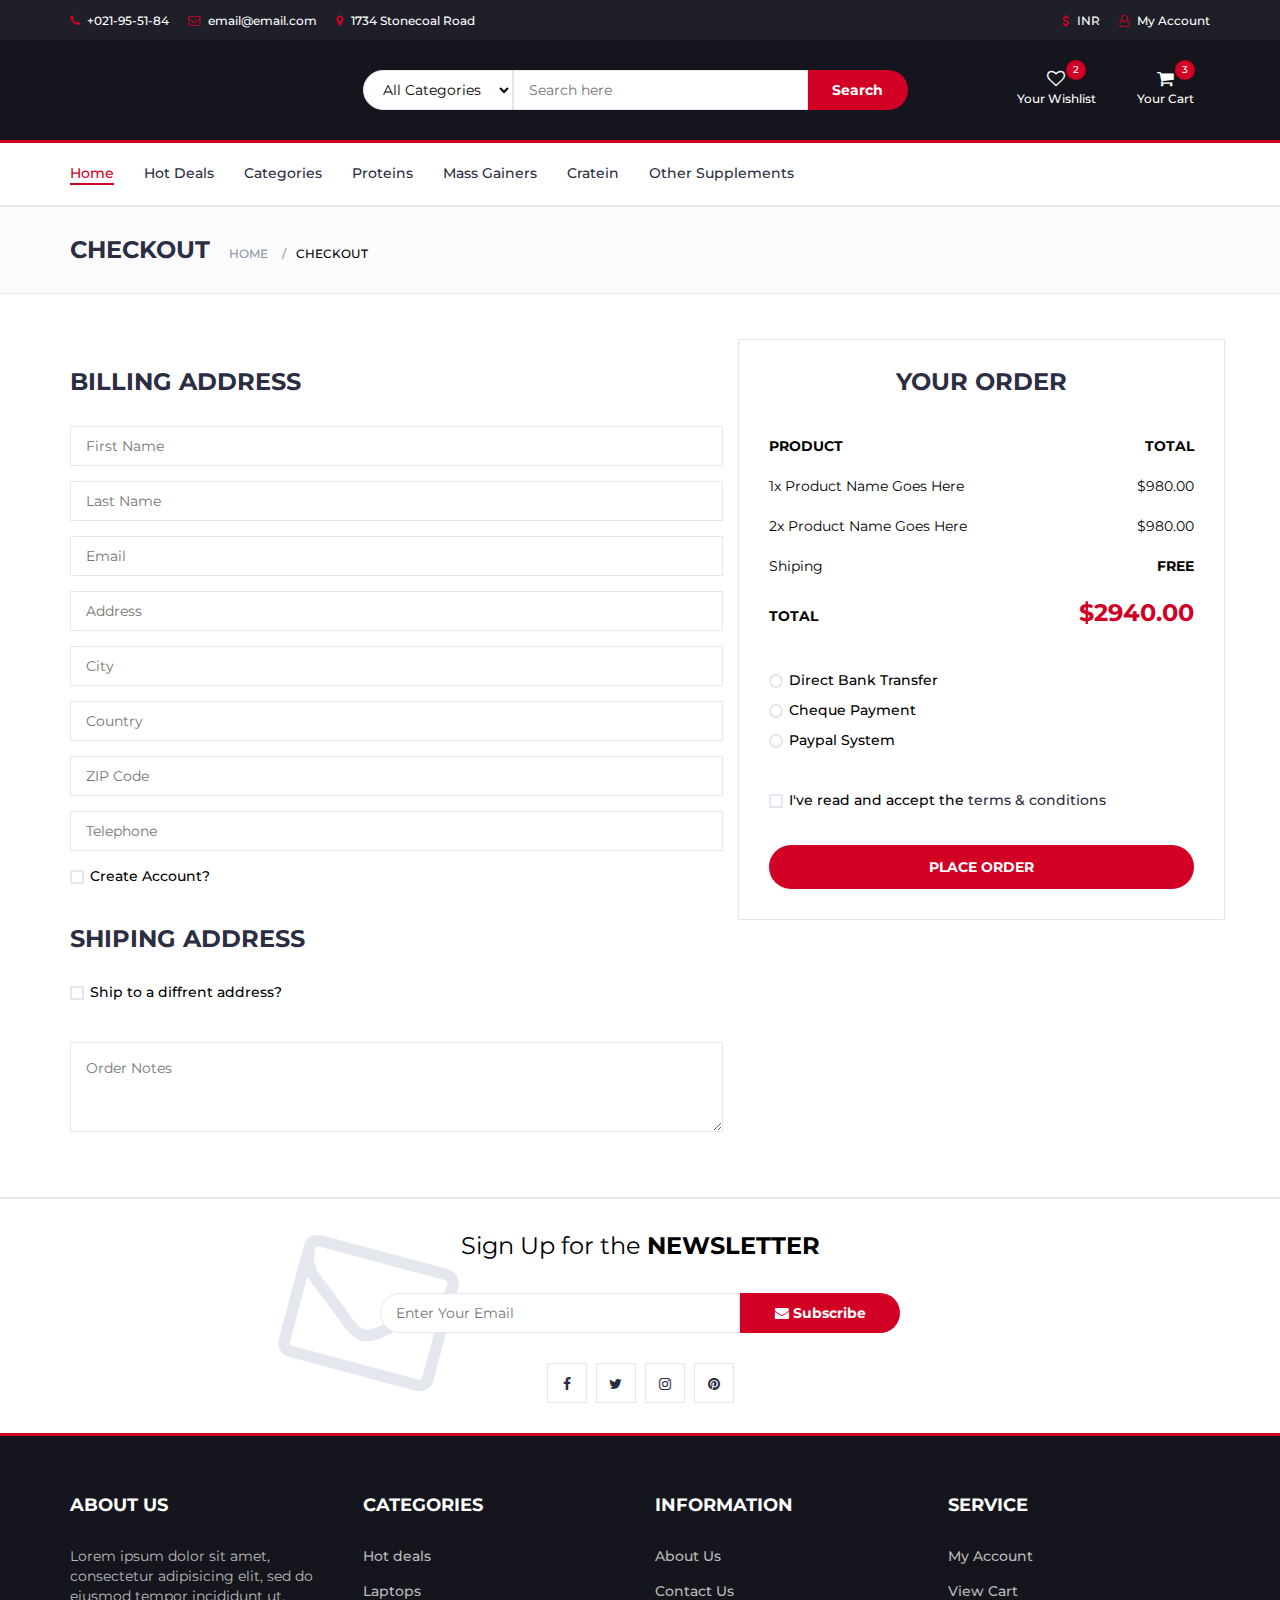
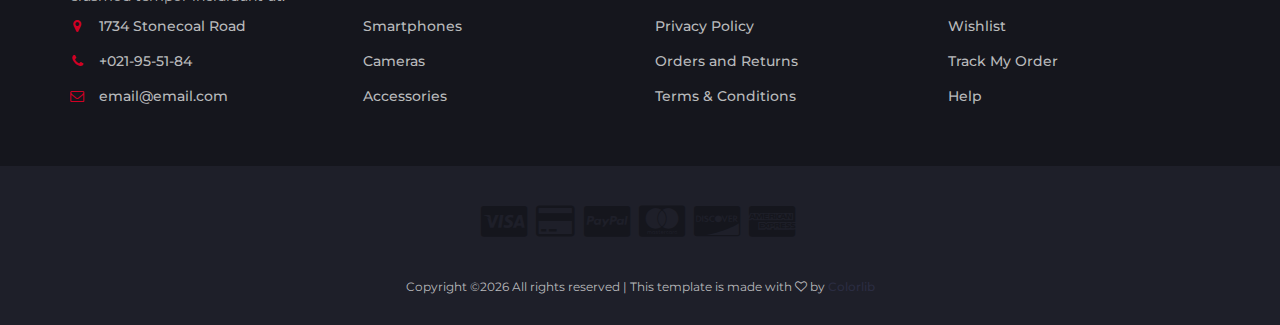
==== checkout.html @ 11493140 "Add files via upload" ====
<!DOCTYPE html>
<html lang="en">
	<head>
		<meta charset="utf-8">
		<meta http-equiv="X-UA-Compatible" content="IE=edge">
		<meta name="viewport" content="width=device-width, initial-scale=1">
		 <!-- The above 3 meta tags *must* come first in the head; any other head content must come *after* these tags -->

		<title>Go-Fit </title>

 		<!-- Google font -->
 		<link href="https://fonts.googleapis.com/css?family=Montserrat:400,500,700" rel="stylesheet">

 		<!-- Bootstrap -->
 		<link type="text/css" rel="stylesheet" href="css/bootstrap.min.css"/>

 		<!-- Slick -->
 		<link type="text/css" rel="stylesheet" href="css/slick.css"/>
 		<link type="text/css" rel="stylesheet" href="css/slick-theme.css"/>

 		<!-- nouislider -->
 		<link type="text/css" rel="stylesheet" href="css/nouislider.min.css"/>

 		<!-- Font Awesome Icon -->
 		<link rel="stylesheet" href="css/font-awesome.min.css">

 		<!-- Custom stlylesheet -->
 		<link type="text/css" rel="stylesheet" href="css/style.css"/>

		<!-- HTML5 shim and Respond.js for IE8 support of HTML5 elements and media queries -->
		<!-- WARNING: Respond.js doesn't work if you view the page via file:// -->
		<!--[if lt IE 9]>
		  <script src="https://oss.maxcdn.com/html5shiv/3.7.3/html5shiv.min.js"></script>
		  <script src="https://oss.maxcdn.com/respond/1.4.2/respond.min.js"></script>
		<![endif]-->

    </head>
	<body>
		<!-- HEADER -->
		<header>
			<!-- TOP HEADER -->
			<div id="top-header">
				<div class="container">
					<ul class="header-links pull-left">
						<li><a href="#"><i class="fa fa-phone"></i> +021-95-51-84</a></li>
						<li><a href="#"><i class="fa fa-envelope-o"></i> email@email.com</a></li>
						<li><a href="#"><i class="fa fa-map-marker"></i> 1734 Stonecoal Road</a></li>
					</ul>
					<ul class="header-links pull-right">
						<li><a href="#"><i class="fa fa-dollar"></i> INR</a></li>
						<li><a href="#"><i class="fa fa-user-o"></i> My Account</a></li>
					</ul>
				</div>
			</div>
			<!-- /TOP HEADER -->

			<!-- MAIN HEADER -->
			<div id="header">
				<!-- container -->
				<div class="container">
					<!-- row -->
					<div class="row">
						<!-- LOGO -->
						<div class="col-md-3">
							<div class="header-logo">
								<a href="#" class="logo">
									<img src="./img/logo.png" alt="">
								</a>
							</div>
						</div>
						<!-- /LOGO -->

						<!-- SEARCH BAR -->
						<div class="col-md-6">
							<div class="header-search">
								<form>
									<select class="input-select">
										<option value="0">All Categories</option>
										<option value="1">Category 01</option>
										<option value="1">Category 02</option>
									</select>
									<input class="input" placeholder="Search here">
									<button class="search-btn">Search</button>
								</form>
							</div>
						</div>
						<!-- /SEARCH BAR -->

						<!-- ACCOUNT -->
						<div class="col-md-3 clearfix">
							<div class="header-ctn">
								<!-- Wishlist -->
								<div>
									<a href="#">
										<i class="fa fa-heart-o"></i>
										<span>Your Wishlist</span>
										<div class="qty">2</div>
									</a>
								</div>
								<!-- /Wishlist -->

								<!-- Cart -->
								<div class="dropdown">
									<a class="dropdown-toggle" data-toggle="dropdown" aria-expanded="true">
										<i class="fa fa-shopping-cart"></i>
										<span>Your Cart</span>
										<div class="qty">3</div>
									</a>
									<div class="cart-dropdown">
										<div class="cart-list">
											<div class="product-widget">
												<div class="product-img">
													<img src="./img/product01.png" alt="">
												</div>
												<div class="product-body">
													<h3 class="product-name"><a href="#">product name goes here</a></h3>
													<h4 class="product-price"><span class="qty">1x</span>$980.00</h4>
												</div>
												<button class="delete"><i class="fa fa-close"></i></button>
											</div>

											<div class="product-widget">
												<div class="product-img">
													<img src="./img/product02.png" alt="">
												</div>
												<div class="product-body">
													<h3 class="product-name"><a href="#">product name goes here</a></h3>
													<h4 class="product-price"><span class="qty">3x</span>$980.00</h4>
												</div>
												<button class="delete"><i class="fa fa-close"></i></button>
											</div>
										</div>
										<div class="cart-summary">
											<small>3 Item(s) selected</small>
											<h5>SUBTOTAL: $2940.00</h5>
										</div>
										<div class="cart-btns">
											<a href="#">View Cart</a>
											<a href="#">Checkout  <i class="fa fa-arrow-circle-right"></i></a>
										</div>
									</div>
								</div>
								<!-- /Cart -->

								<!-- Menu Toogle -->
								<div class="menu-toggle">
									<a href="#">
										<i class="fa fa-bars"></i>
										<span>Menu</span>
									</a>
								</div>
								<!-- /Menu Toogle -->
							</div>
						</div>
						<!-- /ACCOUNT -->
					</div>
					<!-- row -->
				</div>
				<!-- container -->
			</div>
			<!-- /MAIN HEADER -->
		</header>
		<!-- /HEADER -->

		<!-- NAVIGATION -->
		<nav id="navigation">
			<!-- container -->
			<div class="container">
				<!-- responsive-nav -->
				<div id="responsive-nav">
					<!-- NAV -->
					<ul class="main-nav nav navbar-nav">
						<li class="active"><a href="#">Home</a></li>
						<li><a href="#">Hot Deals</a></li>
						<li><a href="#">Categories</a></li>
						<li><a href="#">Proteins</a></li>
						<li><a href="#">Mass Gainers</a></li>
						<li><a href="#">Cratein</a></li>
						<li><a href="#">Other Supplements</a></li>
					</ul>
					<!-- /NAV -->
				</div>
				<!-- /responsive-nav -->
			</div>
			<!-- /container -->
		</nav>
		<!-- /NAVIGATION -->

		<!-- BREADCRUMB -->
		<div id="breadcrumb" class="section">
			<!-- container -->
			<div class="container">
				<!-- row -->
				<div class="row">
					<div class="col-md-12">
						<h3 class="breadcrumb-header">Checkout</h3>
						<ul class="breadcrumb-tree">
							<li><a href="#">Home</a></li>
							<li class="active">Checkout</li>
						</ul>
					</div>
				</div>
				<!-- /row -->
			</div>
			<!-- /container -->
		</div>
		<!-- /BREADCRUMB -->

		<!-- SECTION -->
		<div class="section">
			<!-- container -->
			<div class="container">
				<!-- row -->
				<div class="row">

					<div class="col-md-7">
						<!-- Billing Details -->
						<div class="billing-details">
							<div class="section-title">
								<h3 class="title">Billing address</h3>
							</div>
							<div class="form-group">
								<input class="input" type="text" name="first-name" placeholder="First Name">
							</div>
							<div class="form-group">
								<input class="input" type="text" name="last-name" placeholder="Last Name">
							</div>
							<div class="form-group">
								<input class="input" type="email" name="email" placeholder="Email">
							</div>
							<div class="form-group">
								<input class="input" type="text" name="address" placeholder="Address">
							</div>
							<div class="form-group">
								<input class="input" type="text" name="city" placeholder="City">
							</div>
							<div class="form-group">
								<input class="input" type="text" name="country" placeholder="Country">
							</div>
							<div class="form-group">
								<input class="input" type="text" name="zip-code" placeholder="ZIP Code">
							</div>
							<div class="form-group">
								<input class="input" type="tel" name="tel" placeholder="Telephone">
							</div>
							<div class="form-group">
								<div class="input-checkbox">
									<input type="checkbox" id="create-account">
									<label for="create-account">
										<span></span>
										Create Account?
									</label>
									<div class="caption">
										<p>Lorem ipsum dolor sit amet, consectetur adipisicing elit, sed do eiusmod tempor incididunt.</p>
										<input class="input" type="password" name="password" placeholder="Enter Your Password">
									</div>
								</div>
							</div>
						</div>
						<!-- /Billing Details -->

						<!-- Shiping Details -->
						<div class="shiping-details">
							<div class="section-title">
								<h3 class="title">Shiping address</h3>
							</div>
							<div class="input-checkbox">
								<input type="checkbox" id="shiping-address">
								<label for="shiping-address">
									<span></span>
									Ship to a diffrent address?
								</label>
								<div class="caption">
									<div class="form-group">
										<input class="input" type="text" name="first-name" placeholder="First Name">
									</div>
									<div class="form-group">
										<input class="input" type="text" name="last-name" placeholder="Last Name">
									</div>
									<div class="form-group">
										<input class="input" type="email" name="email" placeholder="Email">
									</div>
									<div class="form-group">
										<input class="input" type="text" name="address" placeholder="Address">
									</div>
									<div class="form-group">
										<input class="input" type="text" name="city" placeholder="City">
									</div>
									<div class="form-group">
										<input class="input" type="text" name="country" placeholder="Country">
									</div>
									<div class="form-group">
										<input class="input" type="text" name="zip-code" placeholder="ZIP Code">
									</div>
									<div class="form-group">
										<input class="input" type="tel" name="tel" placeholder="Telephone">
									</div>
								</div>
							</div>
						</div>
						<!-- /Shiping Details -->

						<!-- Order notes -->
						<div class="order-notes">
							<textarea class="input" placeholder="Order Notes"></textarea>
						</div>
						<!-- /Order notes -->
					</div>

					<!-- Order Details -->
					<div class="col-md-5 order-details">
						<div class="section-title text-center">
							<h3 class="title">Your Order</h3>
						</div>
						<div class="order-summary">
							<div class="order-col">
								<div><strong>PRODUCT</strong></div>
								<div><strong>TOTAL</strong></div>
							</div>
							<div class="order-products">
								<div class="order-col">
									<div>1x Product Name Goes Here</div>
									<div>$980.00</div>
								</div>
								<div class="order-col">
									<div>2x Product Name Goes Here</div>
									<div>$980.00</div>
								</div>
							</div>
							<div class="order-col">
								<div>Shiping</div>
								<div><strong>FREE</strong></div>
							</div>
							<div class="order-col">
								<div><strong>TOTAL</strong></div>
								<div><strong class="order-total">$2940.00</strong></div>
							</div>
						</div>
						<div class="payment-method">
							<div class="input-radio">
								<input type="radio" name="payment" id="payment-1">
								<label for="payment-1">
									<span></span>
									Direct Bank Transfer
								</label>
								<div class="caption">
									<p>Lorem ipsum dolor sit amet, consectetur adipisicing elit, sed do eiusmod tempor incididunt ut labore et dolore magna aliqua.</p>
								</div>
							</div>
							<div class="input-radio">
								<input type="radio" name="payment" id="payment-2">
								<label for="payment-2">
									<span></span>
									Cheque Payment
								</label>
								<div class="caption">
									<p>Lorem ipsum dolor sit amet, consectetur adipisicing elit, sed do eiusmod tempor incididunt ut labore et dolore magna aliqua.</p>
								</div>
							</div>
							<div class="input-radio">
								<input type="radio" name="payment" id="payment-3">
								<label for="payment-3">
									<span></span>
									Paypal System
								</label>
								<div class="caption">
									<p>Lorem ipsum dolor sit amet, consectetur adipisicing elit, sed do eiusmod tempor incididunt ut labore et dolore magna aliqua.</p>
								</div>
							</div>
						</div>
						<div class="input-checkbox">
							<input type="checkbox" id="terms">
							<label for="terms">
								<span></span>
								I've read and accept the <a href="#">terms & conditions</a>
							</label>
						</div>
						<a href="#" class="primary-btn order-submit">Place order</a>
					</div>
					<!-- /Order Details -->
				</div>
				<!-- /row -->
			</div>
			<!-- /container -->
		</div>
		<!-- /SECTION -->

		<!-- NEWSLETTER -->
		<div id="newsletter" class="section">
			<!-- container -->
			<div class="container">
				<!-- row -->
				<div class="row">
					<div class="col-md-12">
						<div class="newsletter">
							<p>Sign Up for the <strong>NEWSLETTER</strong></p>
							<form>
								<input class="input" type="email" placeholder="Enter Your Email">
								<button class="newsletter-btn"><i class="fa fa-envelope"></i> Subscribe</button>
							</form>
							<ul class="newsletter-follow">
								<li>
									<a href="#"><i class="fa fa-facebook"></i></a>
								</li>
								<li>
									<a href="#"><i class="fa fa-twitter"></i></a>
								</li>
								<li>
									<a href="#"><i class="fa fa-instagram"></i></a>
								</li>
								<li>
									<a href="#"><i class="fa fa-pinterest"></i></a>
								</li>
							</ul>
						</div>
					</div>
				</div>
				<!-- /row -->
			</div>
			<!-- /container -->
		</div>
		<!-- /NEWSLETTER -->

		<!-- FOOTER -->
		<footer id="footer">
			<!-- top footer -->
			<div class="section">
				<!-- container -->
				<div class="container">
					<!-- row -->
					<div class="row">
						<div class="col-md-3 col-xs-6">
							<div class="footer">
								<h3 class="footer-title">About Us</h3>
								<p>Lorem ipsum dolor sit amet, consectetur adipisicing elit, sed do eiusmod tempor incididunt ut.</p>
								<ul class="footer-links">
									<li><a href="#"><i class="fa fa-map-marker"></i>1734 Stonecoal Road</a></li>
									<li><a href="#"><i class="fa fa-phone"></i>+021-95-51-84</a></li>
									<li><a href="#"><i class="fa fa-envelope-o"></i>email@email.com</a></li>
								</ul>
							</div>
						</div>

						<div class="col-md-3 col-xs-6">
							<div class="footer">
								<h3 class="footer-title">Categories</h3>
								<ul class="footer-links">
									<li><a href="#">Hot deals</a></li>
									<li><a href="#">Laptops</a></li>
									<li><a href="#">Smartphones</a></li>
									<li><a href="#">Cameras</a></li>
									<li><a href="#">Accessories</a></li>
								</ul>
							</div>
						</div>

						<div class="clearfix visible-xs"></div>

						<div class="col-md-3 col-xs-6">
							<div class="footer">
								<h3 class="footer-title">Information</h3>
								<ul class="footer-links">
									<li><a href="#">About Us</a></li>
									<li><a href="#">Contact Us</a></li>
									<li><a href="#">Privacy Policy</a></li>
									<li><a href="#">Orders and Returns</a></li>
									<li><a href="#">Terms & Conditions</a></li>
								</ul>
							</div>
						</div>

						<div class="col-md-3 col-xs-6">
							<div class="footer">
								<h3 class="footer-title">Service</h3>
								<ul class="footer-links">
									<li><a href="#">My Account</a></li>
									<li><a href="#">View Cart</a></li>
									<li><a href="#">Wishlist</a></li>
									<li><a href="#">Track My Order</a></li>
									<li><a href="#">Help</a></li>
								</ul>
							</div>
						</div>
					</div>
					<!-- /row -->
				</div>
				<!-- /container -->
			</div>
			<!-- /top footer -->

			<!-- bottom footer -->
			<div id="bottom-footer" class="section">
				<div class="container">
					<!-- row -->
					<div class="row">
						<div class="col-md-12 text-center">
							<ul class="footer-payments">
								<li><a href="#"><i class="fa fa-cc-visa"></i></a></li>
								<li><a href="#"><i class="fa fa-credit-card"></i></a></li>
								<li><a href="#"><i class="fa fa-cc-paypal"></i></a></li>
								<li><a href="#"><i class="fa fa-cc-mastercard"></i></a></li>
								<li><a href="#"><i class="fa fa-cc-discover"></i></a></li>
								<li><a href="#"><i class="fa fa-cc-amex"></i></a></li>
							</ul>
							<span class="copyright">
								<!-- Link back to Colorlib can't be removed. Template is licensed under CC BY 3.0. -->
								Copyright &copy;<script>document.write(new Date().getFullYear());</script> All rights reserved | This template is made with <i class="fa fa-heart-o" aria-hidden="true"></i> by <a href="https://colorlib.com" target="_blank">Colorlib</a>
							<!-- Link back to Colorlib can't be removed. Template is licensed under CC BY 3.0. -->
							</span>
						</div>
					</div>
						<!-- /row -->
				</div>
				<!-- /container -->
			</div>
			<!-- /bottom footer -->
		</footer>
		<!-- /FOOTER -->

		<!-- jQuery Plugins -->
		<script src="js/jquery.min.js"></script>
		<script src="js/bootstrap.min.js"></script>
		<script src="js/slick.min.js"></script>
		<script src="js/nouislider.min.js"></script>
		<script src="js/jquery.zoom.min.js"></script>
		<script src="js/main.js"></script>

	</body>
</html>
---- css/nouislider.min.css ----
/*! nouislider - 10.0.0 - 2017-05-28 14:52:48 */.noUi-target,.noUi-target *{-webkit-touch-callout:none;-webkit-tap-highlight-color:transparent;-webkit-user-select:none;-ms-touch-action:none;touch-action:none;-ms-user-select:none;-moz-user-select:none;user-select:none;-moz-box-sizing:border-box;box-sizing:border-box}.noUi-target{position:relative;direction:ltr}.noUi-base{width:100%;height:100%;position:relative;z-index:1}.noUi-connect{position:absolute;right:0;top:0;left:0;bottom:0}.noUi-origin{position:absolute;height:0;width:0}.noUi-handle{position:relative;z-index:1}.noUi-state-tap .noUi-connect,.noUi-state-tap .noUi-origin{-webkit-transition:top .3s,right .3s,bottom .3s,left .3s;transition:top .3s,right .3s,bottom .3s,left .3s}.noUi-state-drag *{cursor:inherit!important}.noUi-base,.noUi-handle{-webkit-transform:translate3d(0,0,0);transform:translate3d(0,0,0)}.noUi-horizontal{height:18px}.noUi-horizontal .noUi-handle{width:34px;height:28px;left:-17px;top:-6px}.noUi-vertical{width:18px}.noUi-vertical .noUi-handle{width:28px;height:34px;left:-6px;top:-17px}.noUi-target{background:#FAFAFA;border-radius:4px;border:1px solid #D3D3D3;box-shadow:inset 0 1px 1px #F0F0F0,0 3px 6px -5px #BBB}.noUi-connect{background:#3FB8AF;border-radius:4px;box-shadow:inset 0 0 3px rgba(51,51,51,.45);-webkit-transition:background 450ms;transition:background 450ms}.noUi-draggable{cursor:ew-resize}.noUi-vertical .noUi-draggable{cursor:ns-resize}.noUi-handle{border:1px solid #D9D9D9;border-radius:3px;background:#FFF;cursor:default;box-shadow:inset 0 0 1px #FFF,inset 0 1px 7px #EBEBEB,0 3px 6px -3px #BBB}.noUi-active{box-shadow:inset 0 0 1px #FFF,inset 0 1px 7px #DDD,0 3px 6px -3px #BBB}.noUi-handle:after,.noUi-handle:before{content:"";display:block;position:absolute;height:14px;width:1px;background:#E8E7E6;left:14px;top:6px}.noUi-handle:after{left:17px}.noUi-vertical .noUi-handle:after,.noUi-vertical .noUi-handle:before{width:14px;height:1px;left:6px;top:14px}.noUi-vertical .noUi-handle:after{top:17px}[disabled] .noUi-connect{background:#B8B8B8}[disabled] .noUi-handle,[disabled].noUi-handle,[disabled].noUi-target{cursor:not-allowed}.noUi-pips,.noUi-pips *{-moz-box-sizing:border-box;box-sizing:border-box}.noUi-pips{position:absolute;color:#999}.noUi-value{position:absolute;white-space:nowrap;text-align:center}.noUi-value-sub{color:#ccc;font-size:10px}.noUi-marker{position:absolute;background:#CCC}.noUi-marker-large,.noUi-marker-sub{background:#AAA}.noUi-pips-horizontal{padding:10px 0;height:80px;top:100%;left:0;width:100%}.noUi-value-horizontal{-webkit-transform:translate3d(-50%,50%,0);transform:translate3d(-50%,50%,0)}.noUi-marker-horizontal.noUi-marker{margin-left:-1px;width:2px;height:5px}.noUi-marker-horizontal.noUi-marker-sub{height:10px}.noUi-marker-horizontal.noUi-marker-large{height:15px}.noUi-pips-vertical{padding:0 10px;height:100%;top:0;left:100%}.noUi-value-vertical{-webkit-transform:translate3d(0,50%,0);transform:translate3d(0,50%,0);padding-left:25px}.noUi-marker-vertical.noUi-marker{width:5px;height:2px;margin-top:-1px}.noUi-marker-vertical.noUi-marker-sub{width:10px}.noUi-marker-vertical.noUi-marker-large{width:15px}.noUi-tooltip{display:block;position:absolute;border:1px solid #D9D9D9;border-radius:3px;background:#fff;color:#000;padding:5px;text-align:center;white-space:nowrap}.noUi-horizontal .noUi-tooltip{-webkit-transform:translate(-50%,0);transform:translate(-50%,0);left:50%;bottom:120%}.noUi-vertical .noUi-tooltip{-webkit-transform:translate(0,-50%);transform:translate(0,-50%);top:50%;right:120%}
---- css/style.css ----
body {
  font-family: 'Montserrat', sans-serif;
  font-weight: 400;
  color: #000000;
}


.logo
{
  height: 6dvw;
  width: auto;
  margin: 0px;
}

h1, h2, h3, h4, h5, h6 {
  color: #2B2D42;
  font-weight: 700;
  margin: 0 0 10px;
}

a {
  color: #2B2D42;
  font-weight: 500;
  -webkit-transition: 0.2s color;
  transition: 0.2s color;
}

a:hover, a:focus {
  color: #D10024;
  text-decoration: none;
  outline: none;
}

ul, ol {
  margin: 0;
  padding: 0;
  list-style: none
}






/*BUTTON-STYLES :-*/

.primary-btn {
  display: inline-block;
  padding: 12px 30px;
  background-color: #D10024;
  border: none;
  border-radius: 40px;
  color: #FFF;
  text-transform: uppercase;
  font-weight: 700;
  text-align: center;
  -webkit-transition: 0.2s all;
  transition: 0.2s all;
}

.primary-btn:hover, .primary-btn:focus {
  opacity: 0.9;
  color: #FFF;
}



.input {
  height: 40px;
  padding: 0px 15px;
  border: 1px solid #E4E7ED;
  background-color: #FFF;
  width: 100%;
}

textarea.input {
  padding: 15px;
  min-height: 90px;
}


.input-number {
  position: relative;
}

.input-number input[type="number"]::-webkit-inner-spin-button, .input-number input[type="number"]::-webkit-outer-spin-button {
  -webkit-appearance: none;
  margin: 0;
}

.input-number input[type="number"] {
  -moz-appearance: textfield;
  height: 40px;
  width: 100%;
  border: 1px solid #E4E7ED;
  background-color: #FFF;
  padding: 0px 35px 0px 15px;
}

.input-number .qty-up, .input-number .qty-down {
  position: absolute;
  display: block;
  width: 20px;
  height: 20px;
  border: 1px solid #E4E7ED;
  background-color: #FFF;
  text-align: center;
  font-weight: 700;
  cursor: pointer;
  -webkit-user-select: none;
  -moz-user-select: none;
  -ms-user-select: none;
  user-select: none;
}

.input-number .qty-up {
  right: 0;
  top: 0;
  border-bottom: 0px;
}

.input-number .qty-down {
  right: 0;
  bottom: 0;
}

.input-number .qty-up:hover, .input-number .qty-down:hover {
  background-color: #E4E7ED;
  color: #D10024;
}

/*-- Select input --*/

.input-select {
  padding: 0px 15px;
  background: #FFF;
  border: 1px solid #E4E7ED;
  height: 40px;
}

/*-- checkbox & radio input --*/

.input-radio, .input-checkbox {
  position: relative;
  display: block;
}

.input-radio input[type="radio"]:not(:checked), .input-radio input[type="radio"]:checked, .input-checkbox input[type="checkbox"]:not(:checked), .input-checkbox input[type="checkbox"]:checked {
  position: absolute;
  margin-left: -9999px;
  visibility: hidden;
}

.input-radio label, .input-checkbox label {
  font-weight: 500;
  min-height: 20px;
  padding-left: 20px;
  margin-bottom: 5px;
  cursor: pointer;
}

.input-radio input[type="radio"]+label span, .input-checkbox input[type="checkbox"]+label span {
  position: absolute;
  left: 0px;
  top: 4px;
  width: 14px;
  height: 14px;
  border: 2px solid #E4E7ED;
  background: #FFF;
}

.input-radio input[type="radio"]+label span {
  border-radius: 50%;
}

.input-radio input[type="radio"]+label span:after {
  content: "";
  position: absolute;
  left: 50%;
  top: 50%;
  -webkit-transform: translate(-50%, -50%) scale(0);
  -ms-transform: translate(-50%, -50%) scale(0);
  transform: translate(-50%, -50%) scale(0);
  background-color: #FFF;
  width: 4px;
  height: 4px;
  border-radius: 50%;
  opacity: 0;
  -webkit-transition: all 0.2s;
  transition: all 0.2s;
}

.input-checkbox input[type="checkbox"]+label span:after {
  content: '✔';
  position: absolute;
  top: -2px;
  left: 1px;
  font-size: 10px;
  color: #FFF;
  opacity: 0;
  -webkit-transform: scale(0);
  -ms-transform: scale(0);
  transform: scale(0);
  -webkit-transition: all 0.2s;
  transition: all 0.2s;
}

.input-radio input[type="radio"]:checked+label span, .input-checkbox input[type="checkbox"]:checked+label span {
  background-color: #D10024;
  border-color: #D10024;
}

.input-radio input[type="radio"]:checked+label span:after {
  opacity: 1;
  -webkit-transform: translate(-50%, -50%) scale(1);
  -ms-transform: translate(-50%, -50%) scale(1);
  transform: translate(-50%, -50%) scale(1);
}

.input-checkbox input[type="checkbox"]:checked+label span:after {
  opacity: 1;
  -webkit-transform: scale(1);
  -ms-transform: scale(1);
  transform: scale(1);
}

.input-radio .caption, .input-checkbox .caption {
  margin-top: 5px;
  max-height: 0;
  overflow: hidden;
  -webkit-transition: 0.3s max-height;
  transition: 0.3s max-height;
}

.input-radio input[type="radio"]:checked~.caption, .input-checkbox input[type="checkbox"]:checked~.caption {
  max-height: 800px;
}



.section {
  padding-top: 30px;
  padding-bottom: 30px;
}

.section-title {
  position: relative;
  margin-bottom: 30px;
  margin-top: 15px;
}

.section-title .title {
  display: inline-block;
  text-transform: uppercase;
  margin: 0px;
}

.section-title .section-nav {
  float: right;
}

.section-title .section-nav .section-tab-nav {
  display: inline-block;
}

.section-tab-nav li {
  display: inline-block;
  margin-right: 15px;
}

.section-tab-nav li:last-child {
  margin-right: 0px;
}

.section-tab-nav li a {
  font-weight: 700;
  color: #8D99AE;
}

.section-tab-nav li a:after {
  content: "";
  display: block;
  width: 0%;
  height: 2px;
  background-color: #D10024;
  -webkit-transition: 0.2s all;
  transition: 0.2s all;
}

.section-tab-nav li.active a {
  color: #D10024;
}

.section-tab-nav li a:hover:after, .section-tab-nav li a:focus:after, .section-tab-nav li.active a:after {
  width: 100%;
}

.section-title .section-nav .products-slick-nav {
  top: 0px;
  right: 0px;
}

/*----------------------------*\
	Breadcrumb
\*----------------------------*/

#breadcrumb {
  padding: 30px 0px;
  background: #FBFBFC;
  border-bottom: 1px solid #E4E7ED;
  margin-bottom: 30px;
}

#breadcrumb .breadcrumb-header {
  display: inline-block;
  margin-top: 0px;
  margin-bottom: 0px;
  margin-right: 15px;
  text-transform: uppercase;
}

#breadcrumb .breadcrumb-tree {
  display: inline-block;
}

#breadcrumb .breadcrumb-tree li {
  display: inline-block;
  font-size: 12px;
  font-weight: 500;
  text-transform: uppercase;
}

#breadcrumb .breadcrumb-tree li+li {
  margin-left: 10px;
}

#breadcrumb .breadcrumb-tree li+li:before {
  content: '/';
  display: inline-block;
  color: #8D99AE;
  margin-right: 10px;
}

#breadcrumb .breadcrumb-tree li a {
  color: #8D99AE;
}

#breadcrumb .breadcrumb-tree li a:hover {
  color: #D10024;
}

/*=========================================================
	02 -> HEADER
===========================================================*/

/*----------------------------*\
	Top header
\*----------------------------*/

#top-header {
  padding-top: 10px;
  padding-bottom: 10px;
  background-color: #1E1F29;
}

.header-links li {
  display: inline-block;
  margin-right: 15px;
  font-size: 12px;
}

.header-links li:last-child {
  margin-right: 0px;
}

.header-links li a {
  color: #FFF;
}

.header-links li a:hover {
  color: #D10024;
}

.header-links li i {
  color: #D10024;
  margin-right: 5px;
}

/*----------------------------*\
	Logo
\*----------------------------*/

#header {
  padding-top: 15px;
  padding-bottom: 15px;
  background-color: #15161D;
}

.header-logo {
  float: left;
}

.header-logo .logo img {
  display: block;
}

/*----------------------------*\
	Search
\*----------------------------*/

.header-search {
  padding: 15px 0px;
}

.header-search form {
  position: relative;
}

.header-search form .input-select {
  margin-right: -4px;
  border-radius: 40px 0px 0px 40px;
}

.header-search form .input {
  width: calc(100% - 260px);
  margin-right: -4px;
}

.header-search form .search-btn {
  height: 40px;
  width: 100px;
  background: #D10024;
  color: #FFF;
  font-weight: 700;
  border: none;
  border-radius: 0px 40px 40px 0px;
}

/*----------------------------*\
	Cart
\*----------------------------*/

.header-ctn {
  float: right;
  padding: 15px 0px;
}

.header-ctn>div {
  display: inline-block;
}

.header-ctn>div+div {
  margin-left: 15px;
}

.header-ctn>div>a {
  display: block;
  position: relative;
  width: 90px;
  text-align: center;
  color: #FFF;
}

.header-ctn>div>a>i {
  display: block;
  font-size: 18px;
}

.header-ctn>div>a>span {
  font-size: 12px;
}

.header-ctn>div>a>.qty {
  position: absolute;
  right: 15px;
  top: -10px;
  width: 20px;
  height: 20px;
  line-height: 20px;
  text-align: center;
  border-radius: 50%;
  font-size: 10px;
  color: #FFF;
  background-color: #D10024;
}

.header-ctn .menu-toggle {
  display: none;
}

.cart-dropdown {
  position: absolute;
  width: 300px;
  background: #FFF;
  padding: 15px;
  -webkit-box-shadow: 0px 0px 0px 2px #E4E7ED;
  box-shadow: 0px 0px 0px 2px #E4E7ED;
  z-index: 99;
  right: 0;
  opacity: 0;
  visibility: hidden;
}

.dropdown.open>.cart-dropdown {
  opacity: 1;
  visibility: visible;
}

.cart-dropdown .cart-list {
  max-height: 180px;
  overflow-y: scroll;
  margin-bottom: 15px;
}

.cart-dropdown .cart-list .product-widget {
  padding: 0px;
  -webkit-box-shadow: none;
  box-shadow: none;
}

.cart-dropdown .cart-list .product-widget:last-child {
  margin-bottom: 0px;
}

.cart-dropdown .cart-list .product-widget .product-img {
  left: 0px;
  top: 0px;
}

.cart-dropdown .cart-list .product-widget .product-body .product-price {
  color: #2B2D42;
}

.cart-dropdown .cart-btns {
  margin: 0px -17px -17px;
}

.cart-dropdown .cart-btns>a {
  display: inline-block;
  width: calc(50% - 0px);
  padding: 12px;
  background-color: #D10024;
  color: #FFF;
  text-align: center;
  font-weight: 700;
  -webkit-transition: 0.2s all;
  transition: 0.2s all;
}

.cart-dropdown .cart-btns>a:first-child {
  margin-right: -4px;
  background-color: #1e1f29;
}

.cart-dropdown .cart-btns>a:hover {
  opacity: 0.9;
}

.cart-dropdown .cart-summary {
  border-top: 1px solid #E4E7ED;
  padding-top: 15px;
  padding-bottom: 15px;
}

/*=========================================================
	03 -> Navigation
===========================================================*/

#navigation {
  background: #FFF;
  border-bottom: 2px solid #E4E7ED;
  border-top: 3px solid #D10024;
}

/*----------------------------*\
	Main nav
\*----------------------------*/

.main-nav>li+li {
  margin-left: 30px
}

.main-nav>li>a {
  padding: 20px 0px;
}

.main-nav>li>a:hover, .main-nav>li>a:focus, .main-nav>li.active>a {
  color: #D10024;
  background-color: transparent;
}

.main-nav>li>a:after {
  content: "";
  display: block;
  width: 0%;
  height: 2px;
  background-color: #D10024;
  -webkit-transition: 0.2s all;
  transition: 0.2s all;
}

.main-nav>li>a:hover:after, .main-nav>li>a:focus:after, .main-nav>li.active>a:after {
  width: 100%;
}

.header-ctn li.nav-toggle {
  display: none;
}

/*----------------------------*\
	responsive nav
\*----------------------------*/

@media only screen and (max-width: 991px) {
  .header-ctn .menu-toggle {
    display: inline-block;
  }
  #responsive-nav {
    position: fixed;
    left: 0;
    top: 0;
    background: #15161D;
    height: 100vh;
    max-width: 250px;
    width: 0%;
    overflow: hidden;
    z-index: 22;
    padding-top: 60px;
    -webkit-transform: translateX(-100%);
    -ms-transform: translateX(-100%);
    transform: translateX(-100%);
    -webkit-transition: 0.2s all;
    transition: 0.2s all;
  }
  #responsive-nav.active {
    -webkit-transform: translateX(0%);
    -ms-transform: translateX(0%);
    transform: translateX(0%);
    width: 100%;
  }
  .main-nav {
    margin: 0px;
    float: none;
  }
  .main-nav>li {
    display: block;
    float: none;
  }
  .main-nav>li+li {
    margin-left: 0px;
  }
  .main-nav>li>a {
    padding: 15px;
    color: #FFF;
  }
}

/*=========================================================
	04 -> CATEGORY SHOP
===========================================================*/

.shop {
  position: relative;
  overflow: hidden;
  margin: 15px 0px;
}

.shop:before {
  content: "";
  position: absolute;
  top: 0;
  bottom: 0;
  left: 0px;
  width: 60%;
  background: #D10024;
  opacity: 0.9;
  -webkit-transform: skewX(-45deg);
  -ms-transform: skewX(-45deg);
  transform: skewX(-45deg);
}

.shop:after {
  content: "";
  position: absolute;
  top: 0;
  bottom: 0;
  left: 1px;
  width: 100%;
  background: #D10024;
  opacity: 0.9;
  -webkit-transform: skewX(-45deg) translateX(-100%);
  -ms-transform: skewX(-45deg) translateX(-100%);
  transform: skewX(-45deg) translateX(-100%);
}

.shop .shop-img {
  position: relative;
  background-color: #E4E7ED;
  z-index: -1;
}

.shop .shop-img>img {
  width: 100%;
  -webkit-transition: 0.2s all;
  transition: 0.2s all;
}

.shop:hover .shop-img>img {
  -webkit-transform: scale(1.1);
  -ms-transform: scale(1.1);
  transform: scale(1.1);
}

.shop .shop-body {
  position: absolute;
  top: 0;
  width: 75%;
  padding: 30px;
  z-index: 10;
}

.shop .shop-body h3 {
  color: #FFF;
}

.shop .shop-body .cta-btn {
  color: #FFF;
  text-transform: uppercase;
}

/*=========================================================
	05 -> HOT DEAL
===========================================================*/

#hot-deal.section {
  padding: 60px 0px;
  margin: 30px 0px;
  background-color: #E4E7ED;
  /*background-image: url('../img/hotdeal.png');*/
  background-position: center;
  background-repeat: no-repeat;
}

.hot-deal {
  text-align: center;
}

.hot-deal .hot-deal-countdown {
  margin-bottom: 30px;
}

.hot-deal .hot-deal-countdown>li {
  position: relative;
  display: inline-block;
  width: 100px;
  height: 100px;
  background: #D10024e6;
  text-align: center;
  border-radius: 50%;
  margin: 0px 5px;
}

.hot-deal .hot-deal-countdown>li>div {
  position: absolute;
  left: 0;
  right: 0;
  top: 50%;
  -webkit-transform: translateY(-50%);
  -ms-transform: translateY(-50%);
  transform: translateY(-50%);
}

.hot-deal .hot-deal-countdown>li>div h3 {
  color: #FFF;
  margin-bottom: 0px;
}

.hot-deal .hot-deal-countdown>li>div span {
  display: block;
  font-size: 10px;
  text-transform: uppercase;
  color: #FFF;
}

.hot-deal p {
  text-transform: uppercase;
  font-size: 24px;
}

.hot-deal .cta-btn {
  margin-top: 15px;
}

/*=========================================================
	06 -> PRODUCT
===========================================================*/

/*----------------------------*\
	product
\*----------------------------*/

.product {
  position: relative;
  margin: 15px 0px;
  -webkit-box-shadow: 0px 0px 0px 0px #E4E7ED, 0px 0px 0px 1px #E4E7ED;
  box-shadow: 0px 0px 0px 0px #E4E7ED, 0px 0px 0px 1px #E4E7ED;
  -webkit-transition: 0.2s all;
  transition: 0.2s all;
}

.product:hover {
  -webkit-box-shadow: 0px 0px 6px 0px #E4E7ED, 0px 0px 0px 2px #D10024;
  box-shadow: 0px 0px 6px 0px #E4E7ED, 0px 0px 0px 2px #D10024;
}

.product .product-img {
  position: relative;
}

.product .product-img>img {
  width: 100%;
}

.product .product-img .product-label {
  position: absolute;
  top: 15px;
  right: 15px;
}

.product .product-img .product-label>span {
  border: 2px solid;
  padding: 2px 10px;
  font-size: 12px;
}

.product .product-img .product-label>span.sale {
  background-color: #FFF;
  border-color: #D10024;
  color: #D10024;
}

.product .product-img .product-label>span.new {
  background-color: #D10024;
  border-color: #D10024;
  color: #FFF;
}

.product .product-body {
  position: relative;
  padding: 15px;
  background-color: #FFF;
  text-align: center;
  z-index: 20;
}

.product .product-body .product-category {
  text-transform: uppercase;
  font-size: 12px;
  color: #8D99AE;
}

.product .product-body .product-name {
  text-transform: uppercase;
  font-size: 14px;
}

.product .product-body .product-name>a {
  font-weight: 700;
}

.product .product-body .product-name>a:hover, .product .product-body .product-name>a:focus {
  color: #D10024;
}

.product .product-body .product-price {
  color: #D10024;
  font-size: 18px;
}

.product .product-body .product-price .product-old-price {
  font-size: 70%;
  font-weight: 400;
  color: #8D99AE;
}

.product .product-body .product-rating {
  position: relative;
  margin: 15px 0px 10px;
  height: 20px;
}

.product .product-body .product-rating>i {
  position: relative;
  width: 14px;
  margin-right: -4px;
  background: #FFF;
  color: #E4E7ED;
  z-index: 10;
}

.product .product-body .product-rating>i.fa-star {
  color: #ef233c;
}

.product .product-body .product-rating:after {
  content: "";
  position: absolute;
  top: 50%;
  left: 0;
  right: 0;
  -webkit-transform: translateY(-50%);
  -ms-transform: translateY(-50%);
  transform: translateY(-50%);
  height: 1px;
  background-color: #E4E7ED;
}

.product .product-body .product-btns>button {
  position: relative;
  width: 40px;
  height: 40px;
  line-height: 40px;
  background: transparent;
  border: none;
  -webkit-transition: 0.2s all;
  transition: 0.2s all;
}

.product .product-body .product-btns>button:hover {
  background-color: #E4E7ED;
  color: #D10024;
  border-radius: 50%;
}

.product .product-body .product-btns>button .tooltipp {
  position: absolute;
  bottom: 100%;
  left: 50%;
  -webkit-transform: translate(-50%, -15px);
  -ms-transform: translate(-50%, -15px);
  transform: translate(-50%, -15px);
  width: 150px;
  padding: 10px;
  font-size: 12px;
  line-height: 10px;
  background: #1e1f29;
  color: #FFF;
  text-transform: uppercase;
  z-index: 10;
  opacity: 0;
  visibility: hidden;
  -webkit-transition: 0.2s all;
  transition: 0.2s all;
}

.product .product-body .product-btns>button:hover .tooltipp {
  opacity: 1;
  visibility: visible;
  -webkit-transform: translate(-50%, -5px);
  -ms-transform: translate(-50%, -5px);
  transform: translate(-50%, -5px);
}

.product .add-to-cart {
  position: absolute;
  left: 1px;
  right: 1px;
  bottom: 1px;
  padding: 15px;
  background: #1e1f29;
  text-align: center;
  -webkit-transform: translateY(0%);
  -ms-transform: translateY(0%);
  transform: translateY(0%);
  -webkit-transition: 0.2s all;
  transition: 0.2s all;
  z-index: 2;
}

.product:hover .add-to-cart {
  -webkit-transform: translateY(100%);
  -ms-transform: translateY(100%);
  transform: translateY(100%);
}

.product .add-to-cart .add-to-cart-btn {
  position: relative;
  border: 2px solid transparent;
  height: 40px;
  padding: 0 30px;
  background-color: #ef233c;
  color: #FFF;
  text-transform: uppercase;
  font-weight: 700;
  border-radius: 40px;
  -webkit-transition: 0.2s all;
  transition: 0.2s all;
}

.product .add-to-cart .add-to-cart-btn>i {
  position: absolute;
  left: 0;
  top: 0;
  width: 40px;
  height: 40px;
  line-height: 38px;
  color: #D10024;
  opacity: 0;
  visibility: hidden;
}

.product .add-to-cart .add-to-cart-btn:hover {
  background-color: #FFF;
  color: #D10024;
  border-color: #D10024;
  padding: 0px 30px 0px 50px;
}

.product .add-to-cart .add-to-cart-btn:hover>i {
  opacity: 1;
  visibility: visible;
}

/*----------------------------*\
	Widget product
\*----------------------------*/

.product-widget {
  position: relative;
}

.product-widget+.product-widget {
  margin: 30px 0px;
}

.product-widget .product-img {
  position: absolute;
  left: 0px;
  top: 0px;
  width: 60px;
}

.product-widget .product-img>img {
  width: 100%;
}

.product-widget .product-body {
  padding-left: 75px;
  min-height: 60px;
}

.product-widget .product-body .product-category {
  text-transform: uppercase;
  font-size: 10px;
  color: #8D99AE;
}

.product-widget .product-body .product-name {
  text-transform: uppercase;
  font-size: 12px;
}

.product-widget .product-body .product-name>a {
  font-weight: 700;
}

.product-widget .product-body .product-name>a:hover, .product-widget .product-body .product-name>a:focus {
  color: #D10024;
}

.product-widget .product-body .product-price {
  font-size: 14px;
  color: #D10024;
}

.product-widget .product-body .product-price .product-old-price {
  font-size: 70%;
  font-weight: 400;
  color: #8D99AE;
}

.product-widget .product-body .product-price .qty {
  font-weight: 400;
  margin-right: 10px;
}

.product-widget .delete {
  position: absolute;
  top: 0;
  left: 0;
  height: 14px;
  width: 14px;
  text-align: center;
  font-size: 10px;
  padding: 0;
  background: #1e1f29;
  border: none;
  color: #FFF;
}

/*----------------------------*\
	Products slick
\*----------------------------*/

.products-slick .slick-list {
  padding-bottom: 60px;
  margin-bottom: -60px;
  z-index: 2;
}

.products-slick .product.slick-slide {
  margin: 15px;
}

.products-tabs>.tab-pane {
  display: block;
  height: 0;
  opacity: 0;
  visibility: hidden;
  overflow-y: hidden;
  padding-bottom: 60px;
  margin-bottom: -60px;
}

.products-tabs>.tab-pane.active {
  opacity: 1;
  visibility: visible;
  height: auto;
}

.products-slick-nav {
  position: absolute;
  right: 15px;
  z-index: 10;
}

.products-slick-nav .slick-prev, .products-slick-nav .slick-next {
  position: static;
  -webkit-transform: none;
  -ms-transform: none;
  transform: none;
  width: 20px;
  height: 20px;
  display: inline-block !important;
  margin: 0px 2px;
}

.products-slick-nav .slick-prev:before, .products-slick-nav .slick-next:before {
  font-size: 14px;
}

/*=========================================================
	07 -> PRODUCTS PAGE
===========================================================*/

/*----------------------------*\
	Aside
\*----------------------------*/

.aside+.aside {
  margin-top: 30px;
}

.aside>.aside-title {
  text-transform: uppercase;
  font-size: 18px;
  margin: 15px 0px 30px;
}

/*-- checkbox Filter --*/

.checkbox-filter>div+div {
  margin-top: 10px;
}

.checkbox-filter .input-radio label, .checkbox-filter .input-checkbox label {
  font-size: 12px;
}

.checkbox-filter .input-radio label small, .checkbox-filter .input-checkbox label small {
  color: #8D99AE;
}

/*-- Price Filter --*/

#price-slider {
  margin-bottom: 15px;
}

.noUi-target {
  background-color: #FFF;
  -webkit-box-shadow: none;
  box-shadow: none;
  border: 1px solid #E4E7ED;
  border-radius: 0px;
}

.noUi-connect {
  background-color: #D10024;
}

.noUi-horizontal {
  height: 6px;
}

.noUi-horizontal .noUi-handle {
  width: 12px;
  height: 12px;
  left: -6px;
  top: -4px;
  border: none;
  background: #D10024;
  -webkit-box-shadow: none;
  box-shadow: none;
  border-radius: 50%;
}

.noUi-handle:before, .noUi-handle:after {
  display: none;
}

.price-filter .input-number {
  display: inline-block;
  width: calc(50% - 7px);
}

/*----------------------------*\
	Store
\*----------------------------*/

.store-filter {
  margin-bottom: 15px;
  margin-top: 15px;
}

/*-- Store Sort --*/

.store-sort {
  display: inline-block;
}

.store-sort label {
  font-weight: 500;
  font-size: 12px;
  text-transform: uppercase;
  margin-right: 15px;
}

/*-- Store Grid --*/

.store-grid {
  float: right;
}

.store-grid li {
  display: inline-block;
  width: 40px;
  height: 40px;
  line-height: 40px;
  background-color: #FFF;
  border: 1px solid #E4E7ED;
  text-align: center;
  -webkit-transition: 0.2s all;
  transition: 0.2s all;
}

.store-grid li+li {
  margin-left: 5px;
}

.store-grid li:hover {
  background-color: #E4E7ED;
  color: #D10024;
}

.store-grid li.active {
  background-color: #D10024;
  border-color: #D10024;
  color: #FFF;
  cursor: default;
}

.store-grid li a {
  display: block;
}

/*-- Store Pagination --*/

.store-pagination {
  float: right;
}

.store-pagination li {
  display: inline-block;
  width: 40px;
  height: 40px;
  line-height: 40px;
  text-align: center;
  background-color: #FFF;
  border: 1px solid #E4E7ED;
  -webkit-transition: 0.2s all;
  transition: 0.2s all;
}

.store-pagination li+li {
  margin-left: 5px;
}

.store-pagination li:hover {
  background-color: #E4E7ED;
  color: #D10024;
}

.store-pagination li.active {
  background-color: #D10024;
  border-color: #D10024;
  color: #FFF;
  font-weight: 500;
  cursor: default;
}

.store-pagination li a {
  display: block;
}

.store-qty {
  margin-right: 30px;
  font-weight: 500;
  text-transform: uppercase;
  font-size: 12px;
}

/*=========================================================
	08 -> PRODUCT DETAILS PAGE
===========================================================*/

/*----------------------------*\
	Product view
\*----------------------------*/

#product-main-img .slick-prev {
  -webkit-transform: translateX(-15px);
  -ms-transform: translateX(-15px);
  transform: translateX(-15px);
  left: 15px;
}

#product-main-img .slick-next {
  -webkit-transform: translateX(15px);
  -ms-transform: translateX(15px);
  transform: translateX(15px);
  right: 15px;
}

#product-main-img .slick-prev, #product-main-img .slick-next {
  opacity: 0;
  visibility: hidden;
  -webkit-transition: 0.2s all;
  transition: 0.2s all;
}

#product-main-img:hover .slick-prev, #product-main-img:hover .slick-next {
  -webkit-transform: translateX(0%);
  -ms-transform: translateX(0%);
  transform: translateX(0%);
  opacity: 1;
  visibility: visible;
}

#product-main-img .zoomImg {
  background-color: #FFF;
}

#product-imgs .product-preview {
  margin: 0px 5px;
  border: 1px solid #E4E7ED;
}

#product-imgs .product-preview.slick-current {
  border-color: #D10024;
}

#product-imgs .slick-prev {
  top: -20px;
  left: 50%;
  -webkit-transform: translateX(-50%);
  -ms-transform: translateX(-50%);
  transform: translateX(-50%);
}

#product-imgs .slick-next {
  top: calc(100% - 20px);
  left: 50%;
  -webkit-transform: translateX(-50%);
  -ms-transform: translateX(-50%);
  transform: translateX(-50%);
}

#product-imgs .slick-prev:before {
  content: "\f106";
}

#product-imgs .slick-next:before {
  content: "\f107";
}

.product-preview img {
  width: 100%;
}

/*----------------------------*\
	Product details
\*----------------------------*/

.product-details .product-name {
  text-transform: uppercase;
  font-size: 18px;
}

.product-details .product-rating {
  display: inline-block;
  margin-right: 15px;
}

.product-details .product-rating>i {
  color: #E4E7ED;
}

.product-details .product-rating>i.fa-star {
  color: #D10024;
}

.product-details .review-link {
  font-size: 12px;
}

.product-details .product-price {
  display: inline-block;
  font-size: 24px;
  margin-top: 10px;
  margin-bottom: 15px;
  color: #D10024;
}

.product-details .product-price .product-old-price {
  font-size: 70%;
  font-weight: 400;
  color: #8D99AE;
}

.product-details .product-available {
  font-size: 12px;
  text-transform: uppercase;
  font-weight: 700;
  margin-left: 30px;
  color: #D10024;
}

.product-details .product-options {
  margin-top: 30px;
  margin-bottom: 30px;
}

.product-details .product-options label {
  font-weight: 500;
  font-size: 12px;
  text-transform: uppercase;
  margin-right: 15px;
  margin-bottom: 0px;
}

.product-details .product-options .input-select {
  width: 90px;
}

.product-details .add-to-cart {
  margin-bottom: 30px;
}

.product-details .add-to-cart .add-to-cart-btn {
  position: relative;
  border: 2px solid transparent;
  height: 40px;
  padding: 0 30px;
  background-color: #ef233c;
  color: #FFF;
  text-transform: uppercase;
  font-weight: 700;
  border-radius: 40px;
  -webkit-transition: 0.2s all;
  transition: 0.2s all;
}

.product-details .add-to-cart .add-to-cart-btn>i {
  position: absolute;
  left: 0;
  top: 0;
  width: 40px;
  height: 40px;
  line-height: 38px;
  color: #D10024;
  opacity: 0;
  visibility: hidden;
}

.product-details .add-to-cart .add-to-cart-btn:hover {
  background-color: #FFF;
  color: #D10024;
  border-color: #D10024;
  padding: 0px 30px 0px 50px;
}

.product-details .add-to-cart .add-to-cart-btn:hover>i {
  opacity: 1;
  visibility: visible;
}

.product-details .add-to-cart .qty-label {
  display: inline-block;
  font-weight: 500;
  font-size: 12px;
  text-transform: uppercase;
  margin-right: 15px;
  margin-bottom: 0px;
}

.product-details .add-to-cart .qty-label .input-number {
  width: 90px;
  display: inline-block;
}

.product-details .product-btns li {
  display: inline-block;
  text-transform: uppercase;
  font-size: 12px;
}

.product-details .product-btns li+li {
  margin-left: 15px;
}

.product-details .product-links {
  margin-top: 15px;
}

.product-details .product-links li {
  display: inline-block;
  text-transform: uppercase;
  font-size: 12px;
}

.product-details .product-links li+li {
  margin-left: 10px;
}

/*----------------------------*\
	 Product tab
\*----------------------------*/

#product-tab {
  margin-top: 60px;
}

#product-tab .tab-nav {
  position: relative;
  text-align: center;
  padding: 15px 0px;
  margin-bottom: 30px;
}

#product-tab .tab-nav:after {
  content: "";
  position: absolute;
  left: 0;
  right: 0;
  top: 50%;
  height: 1px;
  background-color: #E4E7ED;
  z-index: -1;
}

#product-tab .tab-nav li {
  display: inline-block;
  background: #FFF;
  padding: 0px 15px;
}

#product-tab .tab-nav li+li {
  margin-left: 15px;
}

#product-tab .tab-nav li a {
  display: block;
  font-weight: 700;
  color: #8D99AE;
}

#product-tab .tab-nav li.active a {
  color: #D10024;
}

#product-tab .tab-nav li a:after {
  content: "";
  display: block;
  width: 0%;
  height: 2px;
  background-color: #D10024;
  -webkit-transition: 0.2s all;
  transition: 0.2s all;
}

#product-tab .tab-nav li a:hover:after, #product-tab .tab-nav li a:focus:after, #product-tab .tab-nav li.active a:after {
  width: 100%;
}

/*-- Rating --*/

.rating-avg {
  font-size: 24px;
  font-weight: 700;
  margin-bottom: 15px;
}

.rating-avg .rating-stars {
  margin-left: 10px;
}

.rating-avg .rating-stars, .rating .rating-stars {
  display: inline-block;
}

.rating-avg .rating-stars>i, .rating .rating-stars>i {
  color: #E4E7ED;
}

.rating-avg .rating-stars>i.fa-star, .rating .rating-stars>i.fa-star {
  color: #D10024;
}

.rating li {
  margin: 5px 0px;
}

.rating .rating-progress {
  position: relative;
  display: inline-block;
  height: 9px;
  background-color: #E4E7ED;
  width: 120px;
  margin: 0px 10px;
  border-radius: 5px;
}

.rating .rating-progress>div {
  background-color: #D10024;
  position: absolute;
  left: 0;
  top: 0;
  bottom: 0;
  border-radius: 5px;
}

.rating .sum {
  display: inline-block;
  font-size: 12px;
  color: #8D99AE;
}

/*-- Reviews --*/

.reviews li {
  position: relative;
  padding-left: 145px;
  margin-bottom: 30px;
}

.reviews .review-heading {
  position: absolute;
  width: 130px;
  left: 0;
  top: 0;
  height: 70px;
}

.reviews .review-body {
  min-height: 70px;
}

.reviews .review-heading .name {
  margin-bottom: 5px;
  margin-top: 0px;
}

.reviews .review-heading .date {
  color: #8D99AE;
  font-size: 10px;
  margin: 0;
}

.reviews .review-heading .review-rating {
  margin-top: 5px;
}

.reviews .review-heading .review-rating>i {
  color: #E4E7ED;
}

.reviews .review-heading .review-rating>i.fa-star {
  color: #D10024;
}

.reviews-pagination {
  text-align: center;
}

.reviews-pagination li {
  display: inline-block;
  width: 35px;
  height: 35px;
  line-height: 35px;
  text-align: center;
  background-color: #FFF;
  border: 1px solid #E4E7ED;
  -webkit-transition: 0.2s all;
  transition: 0.2s all;
}

.reviews-pagination li:hover {
  background-color: #E4E7ED;
  color: #D10024;
}

.reviews-pagination li.active {
  background-color: #D10024;
  border-color: #D10024;
  color: #FFF;
  cursor: default;
}

.reviews-pagination li a {
  display: block;
}

/*-- Review Form --*/

.review-form .input {
  margin-bottom: 15px;
}

.review-form .input-rating {
  margin-bottom: 15px;
}

.review-form .input-rating .stars {
  display: inline-block;
  vertical-align: top;
}

.review-form .input-rating .stars input[type="radio"] {
  display: none;
}

.review-form .input-rating .stars>label {
  float: right;
  cursor: pointer;
  padding: 0px 3px;
  margin: 0px;
}

.review-form .input-rating .stars>label:before {
  content: "\f006";
  font-family: FontAwesome;
  color: #E4E7ED;
  -webkit-transition: 0.2s all;
  transition: 0.2s all;
}

.review-form .input-rating .stars>label:hover:before, .review-form .input-rating .stars>label:hover~label:before {
  color: #D10024;
}

.review-form .input-rating .stars>input:checked label:before, .review-form .input-rating .stars>input:checked~label:before {
  content: "\f005";
  color: #D10024;
}

/*=========================================================
	09 -> CHECKOUT PAGE
===========================================================*/

.billing-details {
  margin-bottom: 30px;
}

.shiping-details {
  margin-bottom: 30px;
}

.order-details {
  position: relative;
  padding: 0px 30px 30px;
  border-right: 1px solid #E4E7ED;
  border-left: 1px solid #E4E7ED;
  border-bottom: 1px solid #E4E7ED;
}

.order-details:before {
  content: "";
  position: absolute;
  left: -1px;
  right: -1px;
  top: -15px;
  height: 30px;
  border-top: 1px solid #E4E7ED;
  border-left: 1px solid #E4E7ED;
  border-right: 1px solid #E4E7ED;
}

.order-summary {
  margin: 15px 0px;
}

.order-summary .order-col {
  display: table;
  width: 100%;
}

.order-summary .order-col:after {
  content: "";
  display: block;
  clear: both;
}

.order-summary .order-col>div {
  display: table-cell;
  padding: 10px 0px;
}

.order-summary .order-col>div:first-child {
  width: calc(100% - 150px);
}

.order-summary .order-col>div:last-child {
  width: 150px;
  text-align: right;
}

.order-summary .order-col .order-total {
  font-size: 24px;
  color: #D10024;
}

.order-details .payment-method {
  margin: 30px 0px;
}

.order-details .order-submit {
  display: block;
  margin-top: 30px;
}

/*=========================================================
	10 -> NEWSLETTER
===========================================================*/

#newsletter.section {
  border-top: 2px solid #E4E7ED;
  border-bottom: 3px solid #D10024;
  margin-top: 30px;
}

.newsletter {
  text-align: center;
}

.newsletter p {
  font-size: 24px;
}

.newsletter form {
  position: relative;
  max-width: 520px;
  margin: 30px auto;
}

.newsletter form:after {
  content: "\f003";
  font-family: FontAwesome;
  position: absolute;
  font-size: 160px;
  color: #E4E7ED;
  top: 15px;
  -webkit-transform: translateY(-50%) rotate(15deg);
  -ms-transform: translateY(-50%) rotate(15deg);
  transform: translateY(-50%) rotate(15deg);
  z-index: -1;
  left: -90px;
}

.newsletter form .input {
  width: calc(100% - 160px);
  margin-right: -4px;
  border-radius: 40px 0px 0px 40px;
}

.newsletter form .newsletter-btn {
  width: 160px;
  height: 40px;
  font-weight: 700;
  background: #D10024;
  color: #FFF;
  border: none;
  border-radius: 0px 40px 40px 0px;
}

.newsletter .newsletter-follow {
  text-align: center;
}

.newsletter .newsletter-follow li {
  display: inline-block;
  margin-right: 5px;
}

.newsletter .newsletter-follow li:last-child {
  margin-right: 0px;
}

.newsletter .newsletter-follow li a {
  position: relative;
  display: block;
  width: 40px;
  height: 40px;
  text-align: center;
  line-height: 40px;
  border: 1px solid #E4E7ED;
  background-color: #FFF;
  -webkit-transition: 0.2s all;
  transition: 0.2s all;
}

.newsletter .newsletter-follow li a:hover, .newsletter .newsletter-follow li a:focus {
  background-color: #E4E7ED;
  color: #D10024;
}

/*=========================================================
	11 -> FOOTER
===========================================================*/

#footer {
  background: #15161D;
  color: #B9BABC;
}

#bottom-footer {
  background: #1E1F29;
}

.footer {
  margin: 30px 0px;
}

.footer .footer-title {
  color: #FFF;
  text-transform: uppercase;
  font-size: 18px;
  margin: 0px 0px 30px;
}

.footer-links li+li {
  margin-top: 15px;
}

.footer-links li a {
  color: #B9BABC;
}

.footer-links li i {
  margin-right: 15px;
  color: #D10024;
  width: 14px;
  text-align: center;
}

.footer-links li a:hover {
  color: #D10024;
}

.copyright {
  margin-top: 30px;
  display: block;
  font-size: 12px;
}

.footer-payments li {
  display: inline-block;
  margin-right: 5px;
}

.footer-payments li a {
  color: #15161D;
  font-size: 36px;
  display: block;
}

/*=========================================================
	12 -> SLICK STYLE
===========================================================*/

/*----------------------------*\
	Arrows
\*----------------------------*/

.slick-prev, .slick-next {
  width: 40px;
  height: 40px;
  border: 1px solid #E4E7ED;
  background-color: #FFF;
  border-radius: 50%;
  z-index: 22;
  -webkit-transition: 0.2s all;
  transition: 0.2s all;
}

.slick-prev:hover, .slick-prev:focus, .slick-next:hover, .slick-next:focus {
  background-color: #D10024;
  border-color: #D10024;
}

.slick-prev:before, .slick-next:before {
  font-family: FontAwesome;
  color: #2B2D42;
}

.slick-prev:before {
  content: "\f104";
}

.slick-next:before {
  content: "\f105";
}

.slick-prev:hover:before, .slick-prev:focus:before, .slick-next:hover:before, .slick-next:focus:before {
  color: #FFF;
}

.slick-prev {
  left: -20px;
}

.slick-next {
  right: -20px;
}

/*----------------------------*\
	Dots
\*----------------------------*/

.slick-dots li, .slick-dots li button, .slick-dots li button:before {
  width: 10px;
  height: 10px;
}

.slick-dots li button:before {
  content: "";
  opacity: 1;
  background: #E4E7ED;
  border-radius: 50%;
}

.slick-dots li.slick-active button:before {
  background-color: #D10024;
}

.custom-dots .slick-dots {
  position: static;
  margin: 15px 0px;
}

/*=========================================================
	13 -> RESPONSIVE
===========================================================*/

@media only screen and (max-width: 1201px) {}

@media only screen and (max-width: 991px) {
  #top-header .header-links.pull-left {
    float: none !important;
  }
  #top-header .header-links.pull-right {
    float: none !important;
    margin-top: 5px;
  }
  .header-logo {
    float: none;
    text-align: center;
  }
  .header-logo .logo {
    display: inline-block;
  }
  #product-imgs {
    margin-bottom: 60px;
    margin-top: 15px;
  }
  #rating {
    text-align: center;
  }
  #reviews {
    margin-top: 30px;
    margin-bottom: 30px;
  }
}

@media only screen and (max-width: 767px) {
  .section-title .section-nav {
    float: none;
    margin-top: 10px;
  }
  .section-tab-nav li {
    margin-top: 10px;
  }
}

@media only screen and (max-width: 480px) {
  [class*='col-xs'] {
    width: 100%;
  }
  .store-grid {
    float: none;
    margin-top: 10px;
  }
  .store-pagination {
    float: none;
    margin-top: 10px;
  }
}
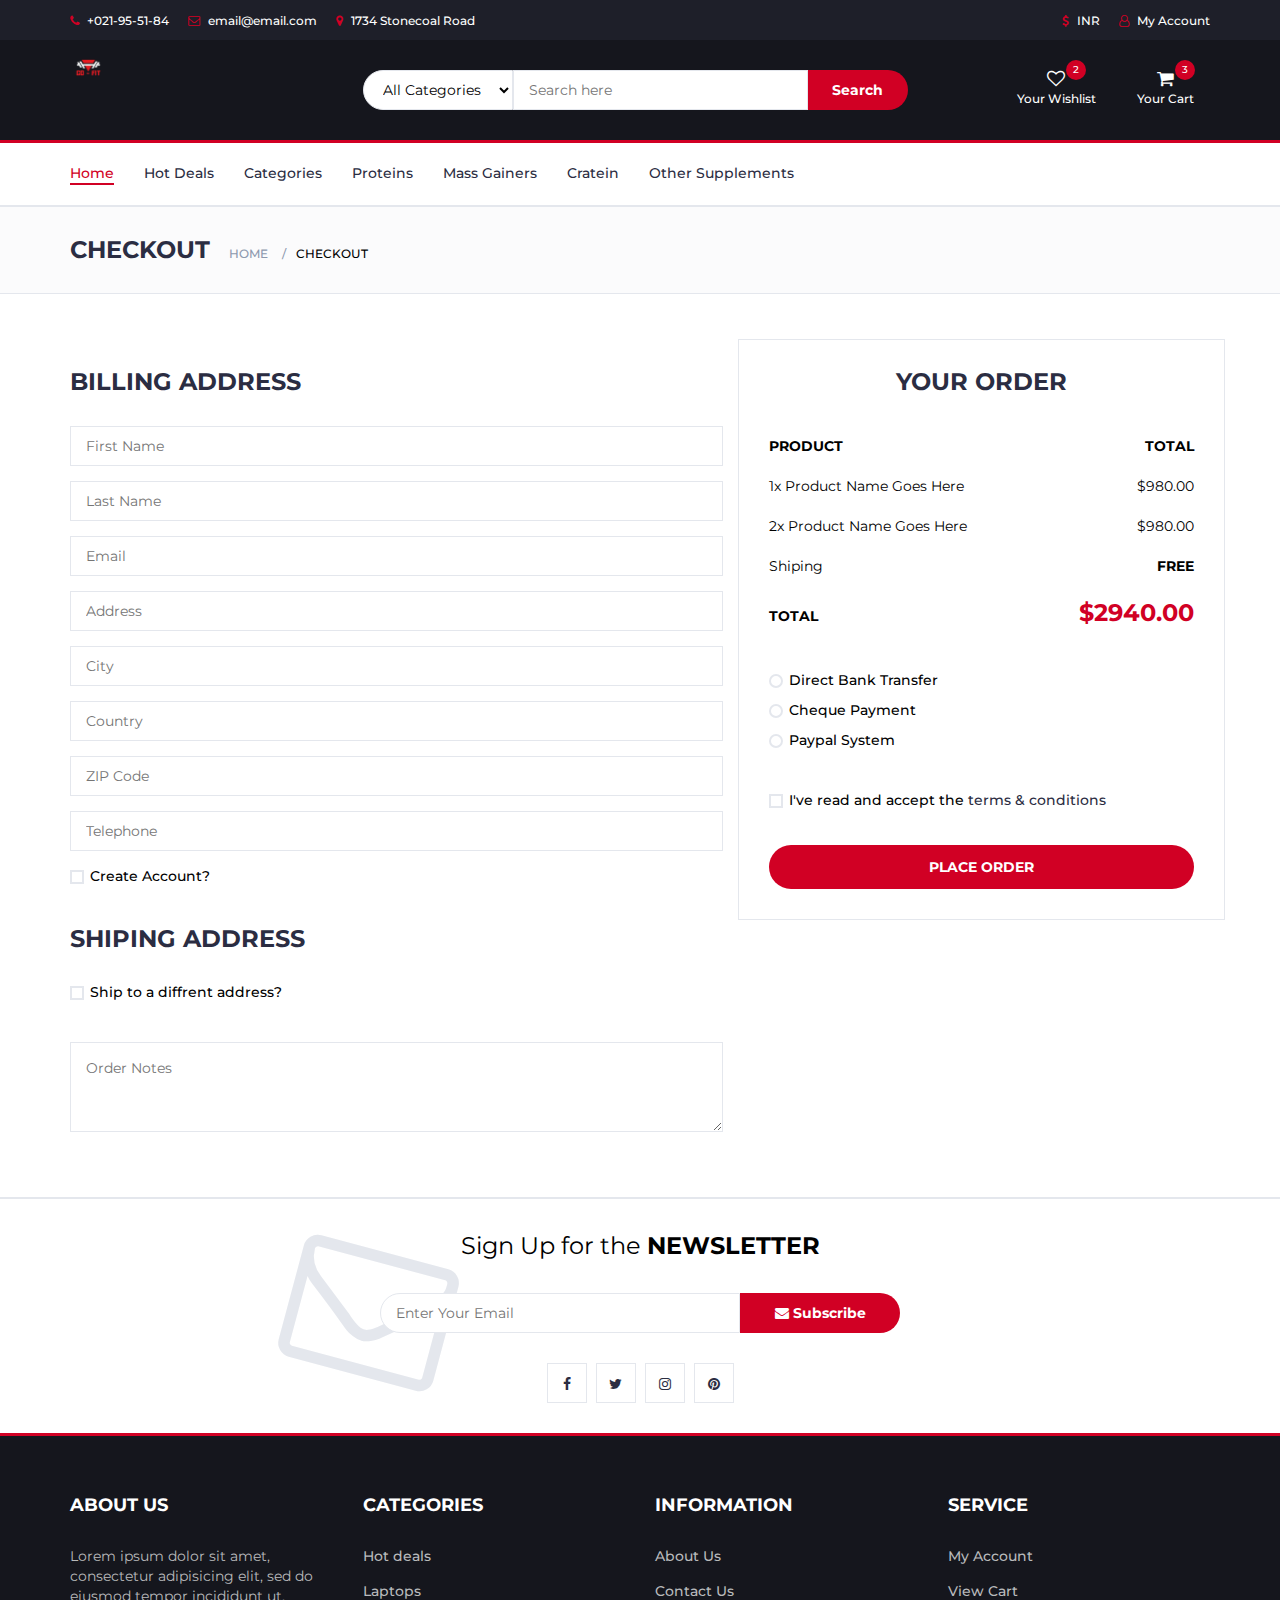
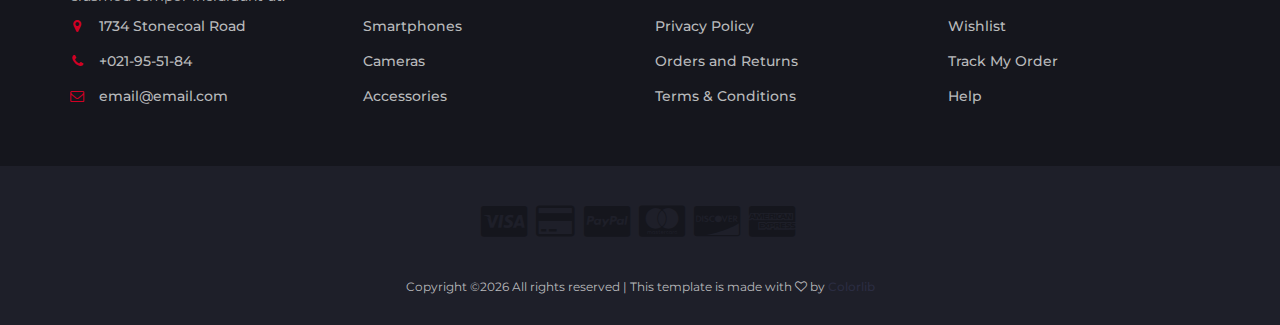
==== commit 6ea86590: "Update checkout.html" ====
--- a/checkout.html
+++ b/checkout.html
@@ -33,6 +33,15 @@
 		  <script src="https://oss.maxcdn.com/html5shiv/3.7.3/html5shiv.min.js"></script>
 		  <script src="https://oss.maxcdn.com/respond/1.4.2/respond.min.js"></script>
 		<![endif]-->
+
+
+		<style>
+			.logo-img
+			{
+				height:2dvw;
+				width:auto;
+			]
+		</style>
 
     </head>
 	<body>
@@ -64,7 +73,7 @@
 						<div class="col-md-3">
 							<div class="header-logo">
 								<a href="#" class="logo">
-									<img src="./img/logo.png" alt="">
+									<img src="./img/logo.png" alt="" class="logo-img">
 								</a>
 							</div>
 						</div>
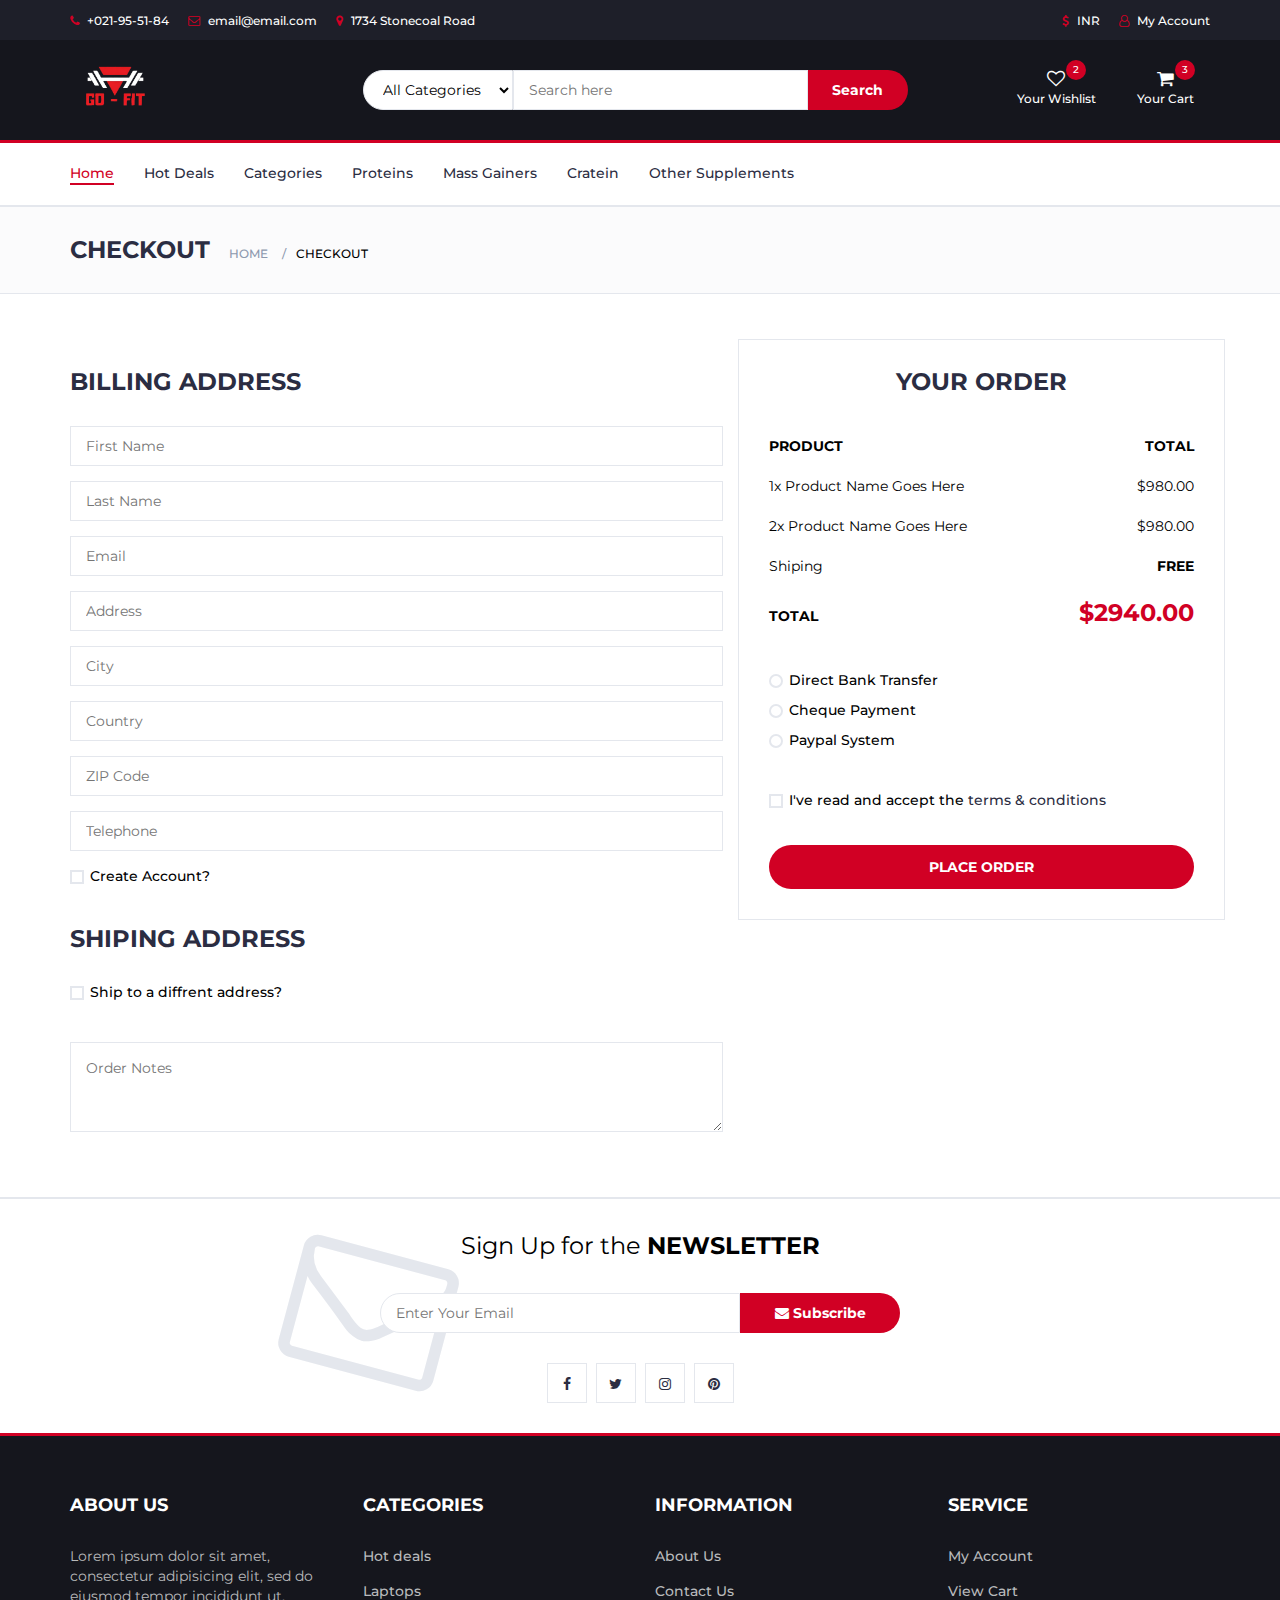
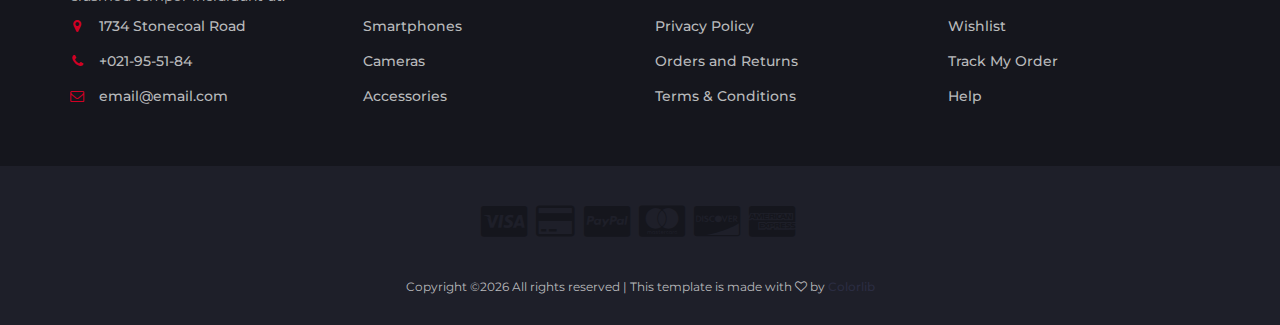
==== commit d60f4872: "Update checkout.html" ====
--- a/checkout.html
+++ b/checkout.html
@@ -38,7 +38,7 @@
 		<style>
 			.logo-img
 			{
-				height:2dvw;
+				height:5dvw;
 				width:auto;
 			]
 		</style>
